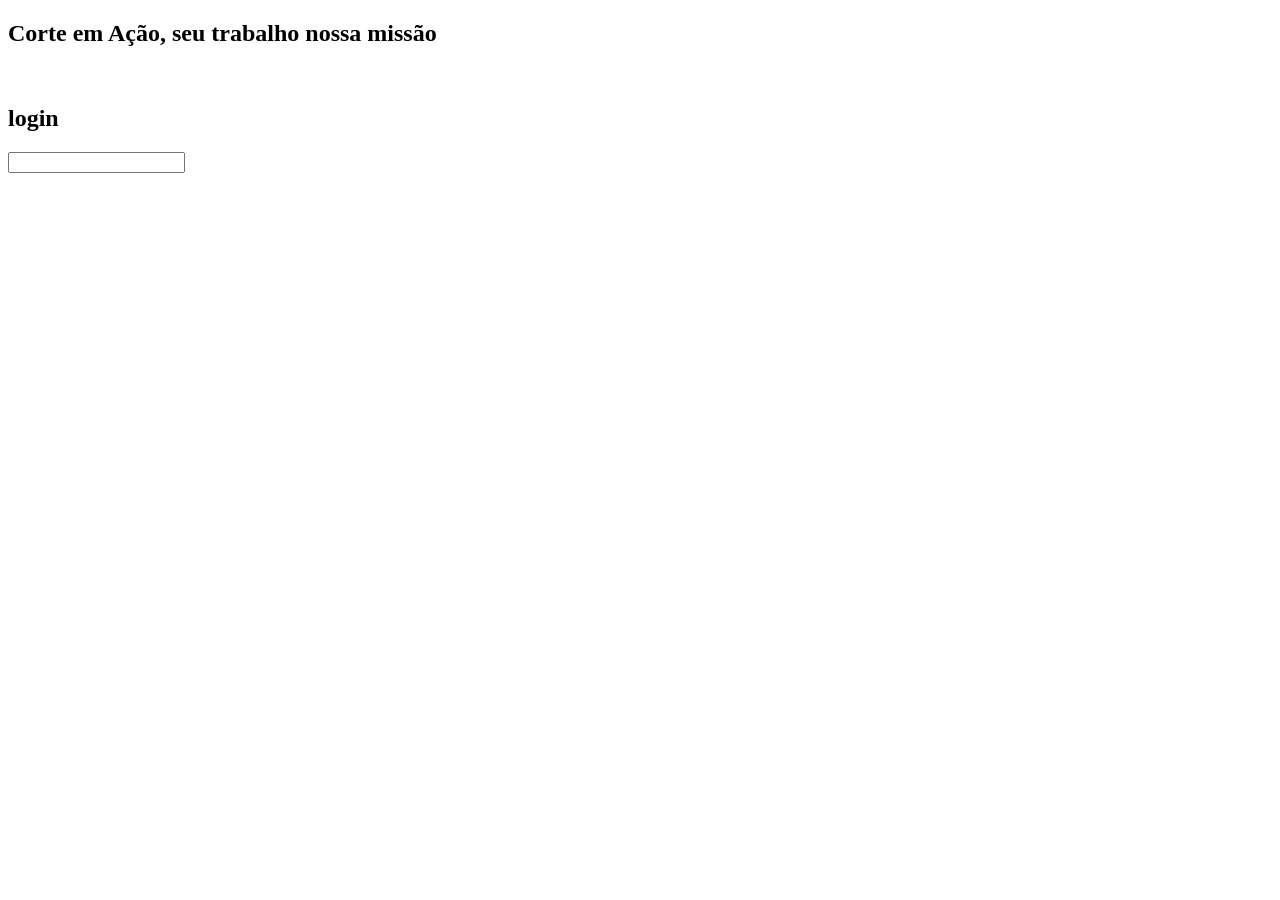
==== index.html @ 7cdcdee1 "Add files via upload" ====
<!DOCTYPE html>
<html lang="en">
<head>
    <meta charset="UTF-8">
    <meta name="viewport" content="width=device-width, initial-scale=1.0">
    <title>Corte em Ação</title>
    <link rel="stylesheet" href="style.css">
    <a href="tela de login.java"></a>
</head>
<body>
    <h2>Corte em Ação, seu trabalho nossa missão</h2>
    <br>
    <h2>login</h2>
        <form>
            <input type="text"
        </form>
</body>
</html>
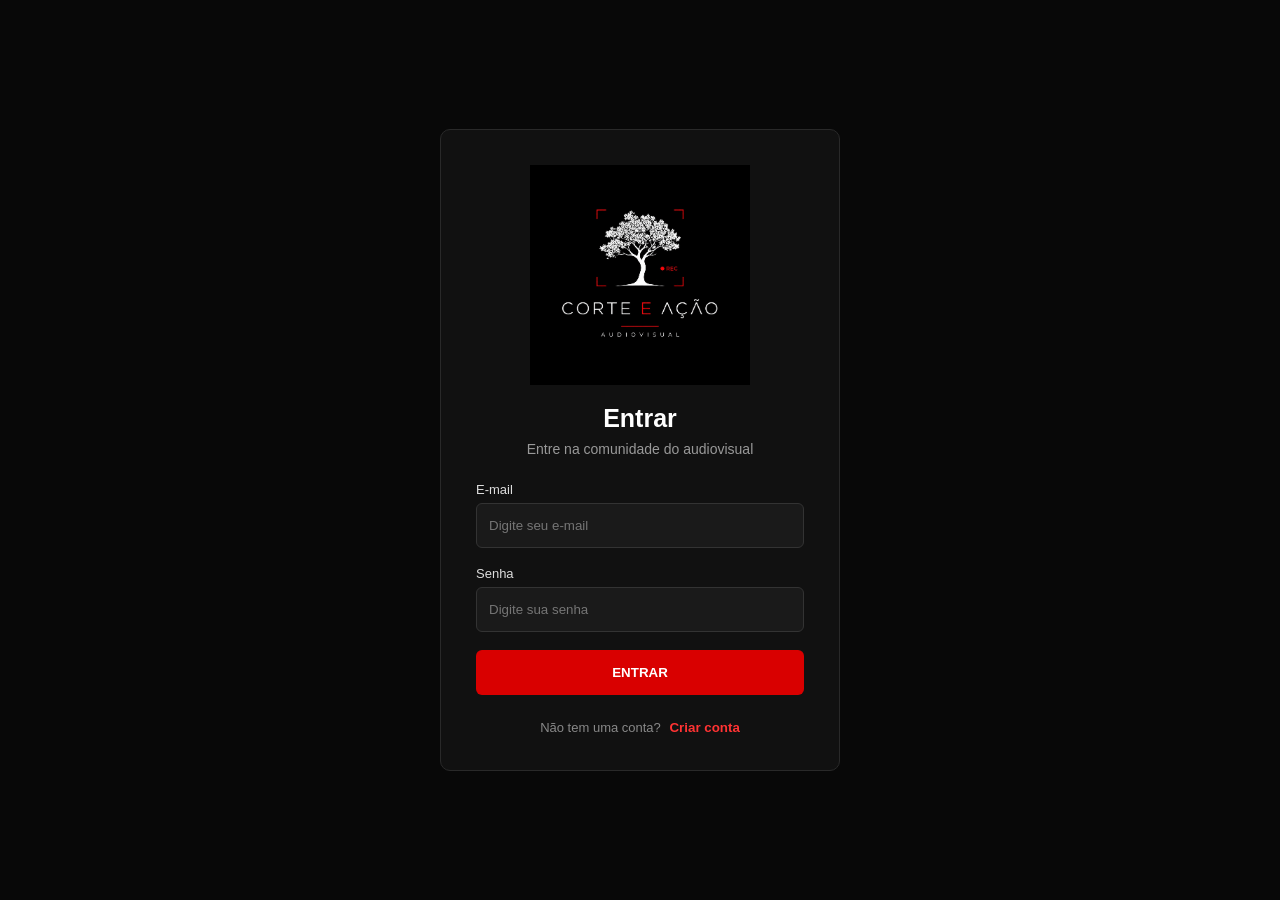
==== commit 85824980: "Rename tela_login.html to index.html" ====
--- a/index.html
+++ b/index.html
@@ -1,18 +1,618 @@
 <!DOCTYPE html>
-<html lang="en">
+<html lang="pt-BR">
+
 <head>
     <meta charset="UTF-8">
+
     <meta name="viewport" content="width=device-width, initial-scale=1.0">
-    <title>Corte em Ação</title>
+
+    <title>Corte e Ação - Audiovisual</title>
+
     <link rel="stylesheet" href="style.css">
-    <a href="tela de login.java"></a>
 </head>
+
 <body>
-    <h2>Corte em Ação, seu trabalho nossa missão</h2>
-    <br>
-    <h2>login</h2>
-        <form>
-            <input type="text"
-        </form>
+
+
+    <!-- =========================
+         TELA DE LOGIN
+    ========================== -->
+
+    <div class="login-page" id="loginPage">
+
+        <div class="login-box">
+
+            <img
+                src="Image.jpg"
+                class="login-logo"
+                alt="Logo Corte e Ação"
+            >
+
+            <h1>Entrar</h1>
+
+            <p class="login-subtitle">
+                Entre na comunidade do audiovisual
+            </p>
+
+
+            <form id="loginForm">
+
+                <label for="loginEmail">
+                    E-mail
+                </label>
+
+                <input
+                    type="email"
+                    id="loginEmail"
+                    placeholder="Digite seu e-mail"
+                    required
+                >
+
+
+                <label for="loginPassword">
+                    Senha
+                </label>
+
+                <input
+                    type="password"
+                    id="loginPassword"
+                    placeholder="Digite sua senha"
+                    required
+                >
+
+
+                <button
+                    type="submit"
+                    class="login-button"
+                >
+                    ENTRAR
+                </button>
+
+            </form>
+
+
+            <p
+                class="login-message"
+                id="loginMessage"
+            ></p>
+
+
+            <div class="register-area">
+
+                <span>
+                    Não tem uma conta?
+                </span>
+
+                <button id="showRegister">
+                    Criar conta
+                </button>
+
+            </div>
+
+        </div>
+
+    </div>
+
+
+
+    <!-- =========================
+         TELA DE CADASTRO
+    ========================== -->
+
+    <div
+        class="login-page hidden"
+        id="registerPage"
+    >
+
+        <div class="login-box">
+
+            <img
+                src="Image.jpg"
+                class="login-logo"
+                alt="Logo Corte e Ação"
+            >
+
+            <h1>Criar conta</h1>
+
+            <p class="login-subtitle">
+                Faça parte da comunidade
+            </p>
+
+
+            <form id="registerForm">
+
+                <label for="registerName">
+                    Nome
+                </label>
+
+                <input
+                    type="text"
+                    id="registerName"
+                    placeholder="Digite seu nome"
+                    required
+                >
+
+
+                <label for="registerEmail">
+                    E-mail
+                </label>
+
+                <input
+                    type="email"
+                    id="registerEmail"
+                    placeholder="Digite seu e-mail"
+                    required
+                >
+
+
+                <label for="registerPassword">
+                    Senha
+                </label>
+
+                <input
+                    type="password"
+                    id="registerPassword"
+                    placeholder="Crie uma senha"
+                    required
+                >
+
+
+                <button
+                    type="submit"
+                    class="login-button"
+                >
+                    CRIAR CONTA
+                </button>
+
+            </form>
+
+
+            <p
+                class="login-message"
+                id="registerMessage"
+            ></p>
+
+
+            <div class="register-area">
+
+                <span>
+                    Já possui uma conta?
+                </span>
+
+                <button id="showLogin">
+                    Voltar para login
+                </button>
+
+            </div>
+
+        </div>
+
+    </div>
+
+
+
+    <!-- =========================
+         COMUNIDADE
+    ========================== -->
+
+    <div
+        class="app hidden"
+        id="app"
+    >
+
+
+        <!-- =========================
+             MENU LATERAL
+        ========================== -->
+
+        <aside class="sidebar">
+
+
+            <!-- LOGO -->
+
+            <div class="logo-area">
+
+                <img
+                    src="Image.jpg"
+                    alt="Corte e Ação"
+                >
+
+            </div>
+
+
+            <!-- MENU -->
+
+            <div class="menu">
+
+                <p class="menu-title">
+                    MENU
+                </p>
+
+
+                <button
+                    class="menu-item active"
+                    id="homeButton"
+                >
+                    <span>⌂</span>
+                    <span>Início</span>
+                </button>
+
+
+                <button
+                    class="menu-item"
+                    id="exploreButton"
+                >
+                    <span>⌕</span>
+                    <span>Explorar</span>
+                </button>
+
+
+                <button
+                    class="menu-item"
+                    id="jobsButton"
+                >
+                    <span>▣</span>
+                    <span>Minhas vagas</span>
+                </button>
+
+
+
+                <!-- CANAIS -->
+
+                <p class="menu-title">
+                    CANAIS
+                </p>
+
+
+                <button
+                    class="channel active"
+                    data-channel="Geral"
+                >
+                    <span>#</span>
+                    <span>geral</span>
+                </button>
+
+
+                <button
+                    class="channel"
+                    data-channel="Vagas de emprego"
+                >
+                    <span>#</span>
+                    <span>vagas-de-emprego</span>
+                </button>
+
+
+                <button
+                    class="channel"
+                    data-channel="Produção"
+                >
+                    <span>#</span>
+                    <span>produção</span>
+                </button>
+
+
+                <button
+                    class="channel"
+                    data-channel="Direção"
+                >
+                    <span>#</span>
+                    <span>direção</span>
+                </button>
+
+
+                <button
+                    class="channel"
+                    data-channel="Edição"
+                >
+                    <span>#</span>
+                    <span>edição</span>
+                </button>
+
+
+                <button
+                    class="channel"
+                    data-channel="Áudio"
+                >
+                    <span>#</span>
+                    <span>áudio</span>
+                </button>
+
+
+                <button
+                    class="channel"
+                    data-channel="Fotografia"
+                >
+                    <span>#</span>
+                    <span>fotografia</span>
+                </button>
+
+
+                <button
+                    class="channel"
+                    data-channel="Projetos e ideias"
+                >
+                    <span>#</span>
+                    <span>projetos-e-ideias</span>
+                </button>
+
+
+                <!-- CRIAR CANAL -->
+
+                <button
+                    class="create-channel"
+                    id="createChannel"
+                >
+                    <span>＋</span>
+                    Criar canal
+                </button>
+
+            </div>
+
+
+
+            <!-- =========================
+                 USUÁRIO
+            ========================== -->
+
+            <div class="user">
+
+                <div
+                    class="avatar"
+                    id="userAvatar"
+                >
+                    US
+                </div>
+
+
+                <div class="user-info">
+
+                    <strong id="userName">
+                        Usuário
+                    </strong>
+
+                    <small>
+                        ● Online
+                    </small>
+
+                </div>
+
+
+                <button class="settings">
+                    ⚙
+                </button>
+
+            </div>
+
+        </aside>
+
+
+
+        <!-- =========================
+             ÁREA PRINCIPAL
+        ========================== -->
+
+        <main class="main">
+
+
+            <!-- TOPO -->
+
+            <header class="topbar">
+
+                <div class="channel-title">
+
+                    <span>#</span>
+
+                    <strong id="channelName">
+                        geral
+                    </strong>
+
+                </div>
+
+
+                <div class="top-actions">
+
+                    <button>
+                        ⌕
+                    </button>
+
+                    <button>
+                        ♢
+                    </button>
+
+                    <button>
+                        ?
+                    </button>
+
+                </div>
+
+            </header>
+
+
+
+            <!-- =========================
+                 CHAT
+            ========================== -->
+
+            <section class="chat">
+
+
+                <!-- MENSAGENS -->
+
+                <div
+                    class="messages"
+                    id="messages"
+                ></div>
+
+
+
+                <!-- CAMPO DE MENSAGEM -->
+
+                <div class="message-area">
+
+                    <button class="add-button">
+                        +
+                    </button>
+
+
+                    <input
+                        type="text"
+                        id="messageInput"
+                        placeholder="Enviar mensagem em #geral"
+                        autocomplete="off"
+                    >
+
+
+                    <button class="emoji-button">
+                        ☺
+                    </button>
+
+
+                    <button
+                        class="send-button"
+                        id="sendButton"
+                    >
+                        ➤
+                    </button>
+
+                </div>
+
+            </section>
+
+        </main>
+
+
+
+        <!-- =========================
+             MEMBROS
+        ========================== -->
+
+        <aside class="members">
+
+            <h3>
+                MEMBROS — 8
+            </h3>
+
+
+            <p class="member-title">
+                ONLINE — 5
+            </p>
+
+
+            <div class="member">
+
+                <div class="avatar online">
+                    JS
+                </div>
+
+                <span>
+                    João Silva
+                </span>
+
+            </div>
+
+
+            <div class="member">
+
+                <div class="avatar online">
+                    MA
+                </div>
+
+                <span>
+                    Maria Alves
+                </span>
+
+            </div>
+
+
+            <div class="member">
+
+                <div class="avatar online">
+                    PC
+                </div>
+
+                <span>
+                    Pedro Costa
+                </span>
+
+            </div>
+
+
+            <div class="member">
+
+                <div class="avatar online">
+                    AS
+                </div>
+
+                <span>
+                    Ana Souza
+                </span>
+
+            </div>
+
+
+            <div class="member">
+
+                <div class="avatar online">
+                    US
+                </div>
+
+                <span id="memberUserName">
+                    Usuário
+                </span>
+
+            </div>
+
+
+            <p class="member-title">
+                OFFLINE — 3
+            </p>
+
+
+            <div class="member offline">
+
+                <div class="avatar">
+                    CM
+                </div>
+
+                <span>
+                    Carla Mendes
+                </span>
+
+            </div>
+
+
+            <div class="member offline">
+
+                <div class="avatar">
+                    RF
+                </div>
+
+                <span>
+                    Rafael Ferreira
+                </span>
+
+            </div>
+
+
+            <div class="member offline">
+
+                <div class="avatar">
+                    GS
+                </div>
+
+                <span>
+                    Gabriel Santos
+                </span>
+
+            </div>
+
+        </aside>
+
+    </div>
+
+
+    <script src="script.js"></script>
+
 </body>
-</html>+
+</html>
--- a/style.css
+++ b/style.css
@@ -0,0 +1,917 @@
+/* =========================
+   CONFIGURAÇÕES GERAIS
+========================= */
+
+* {
+    margin: 0;
+    padding: 0;
+
+    box-sizing: border-box;
+}
+
+
+body {
+    font-family: Arial, Helvetica, sans-serif;
+
+    background: #080808;
+
+    color: white;
+}
+
+
+button {
+    font-family: inherit;
+
+    border: none;
+
+    cursor: pointer;
+}
+
+
+.hidden {
+    display: none !important;
+}
+
+
+
+/* =========================
+   LOGIN
+========================= */
+
+.login-page {
+
+    min-height: 100vh;
+
+    display: flex;
+
+    justify-content: center;
+
+    align-items: center;
+
+    background: #080808;
+}
+
+
+.login-box {
+
+    width: 400px;
+
+    background: #111111;
+
+    border: 1px solid #292929;
+
+    border-radius: 10px;
+
+    padding: 35px;
+
+    text-align: center;
+}
+
+
+.login-logo {
+
+    width: 220px;
+
+    max-width: 100%;
+
+    margin-bottom: 15px;
+}
+
+
+.login-box h1 {
+
+    font-size: 25px;
+
+    margin-bottom: 8px;
+}
+
+
+.login-subtitle {
+
+    color: #999999;
+
+    font-size: 14px;
+
+    margin-bottom: 25px;
+}
+
+
+.login-box form {
+
+    text-align: left;
+}
+
+
+.login-box label {
+
+    display: block;
+
+    color: #dddddd;
+
+    font-size: 13px;
+
+    margin-bottom: 6px;
+}
+
+
+.login-box input {
+
+    width: 100%;
+
+    height: 45px;
+
+    background: #1a1a1a;
+
+    border: 1px solid #333333;
+
+    border-radius: 6px;
+
+    color: white;
+
+    padding: 0 12px;
+
+    outline: none;
+
+    margin-bottom: 18px;
+}
+
+
+.login-box input:focus {
+
+    border-color: #e60000;
+}
+
+
+.login-button {
+
+    width: 100%;
+
+    height: 45px;
+
+    background: #d90000;
+
+    color: white;
+
+    font-weight: bold;
+
+    border-radius: 6px;
+}
+
+
+.login-button:hover {
+
+    background: #f00000;
+}
+
+
+.login-message {
+
+    color: #ff3333;
+
+    font-size: 13px;
+
+    margin-top: 12px;
+}
+
+
+.register-area {
+
+    margin-top: 25px;
+
+    color: #888888;
+
+    font-size: 13px;
+}
+
+
+.register-area button {
+
+    background: transparent;
+
+    color: #ff3333;
+
+    margin-left: 5px;
+
+    font-weight: bold;
+}
+
+
+.register-area button:hover {
+
+    text-decoration: underline;
+}
+
+
+
+/* =========================
+   COMUNIDADE
+========================= */
+
+.app {
+
+    display: flex;
+
+    height: 100vh;
+
+    background: #0b0b0b;
+}
+
+
+
+/* =========================
+   MENU LATERAL
+========================= */
+
+.sidebar {
+
+    width: 250px;
+
+    background: #111111;
+
+    display: flex;
+
+    flex-direction: column;
+
+    border-right: 1px solid #292929;
+}
+
+
+.logo-area {
+
+    height: 85px;
+
+    display: flex;
+
+    justify-content: center;
+
+    align-items: center;
+
+    border-bottom: 1px solid #292929;
+}
+
+
+.logo-area img {
+
+    width: 150px;
+
+    height: 70px;
+
+    object-fit: contain;
+}
+
+
+
+/* =========================
+   MENU
+========================= */
+
+.menu {
+
+    padding: 15px 12px;
+
+    flex: 1;
+
+    overflow-y: auto;
+}
+
+
+.menu-title {
+
+    color: #777777;
+
+    font-size: 11px;
+
+    font-weight: bold;
+
+    margin: 16px 8px 7px;
+}
+
+
+.menu-item,
+.channel {
+
+    width: 100%;
+
+    display: flex;
+
+    align-items: center;
+
+    gap: 10px;
+
+    background: transparent;
+
+    color: #aaaaaa;
+
+    padding: 10px;
+
+    border-radius: 6px;
+
+    margin-bottom: 3px;
+
+    text-align: left;
+
+    font-size: 14px;
+}
+
+
+.menu-item:hover,
+.channel:hover {
+
+    background: #222222;
+
+    color: white;
+}
+
+
+.menu-item.active,
+.channel.active {
+
+    background: #252525;
+
+    color: white;
+
+    border-left: 3px solid #d90000;
+}
+
+
+.channel {
+
+    padding-left: 12px;
+
+    color: #999999;
+}
+
+
+.create-channel {
+
+    width: 100%;
+
+    background: transparent;
+
+    color: #888888;
+
+    padding: 10px;
+
+    text-align: left;
+
+    margin-top: 5px;
+
+    border-radius: 6px;
+}
+
+
+.create-channel:hover {
+
+    background: #222222;
+
+    color: #ff3333;
+}
+
+
+
+/* =========================
+   USUÁRIO
+========================= */
+
+.user {
+
+    height: 65px;
+
+    background: #0d0d0d;
+
+    display: flex;
+
+    align-items: center;
+
+    padding: 10px;
+
+    gap: 9px;
+}
+
+
+.avatar {
+
+    width: 38px;
+
+    height: 38px;
+
+    border-radius: 50%;
+
+    background: #555555;
+
+    display: flex;
+
+    justify-content: center;
+
+    align-items: center;
+
+    font-size: 12px;
+
+    font-weight: bold;
+}
+
+
+.user-info {
+
+    display: flex;
+
+    flex-direction: column;
+
+    flex: 1;
+}
+
+
+.user-info strong {
+
+    font-size: 13px;
+}
+
+
+.user-info small {
+
+    color: #55bb66;
+
+    font-size: 11px;
+
+    margin-top: 3px;
+}
+
+
+.settings {
+
+    background: transparent;
+
+    color: #888888;
+
+    font-size: 17px;
+}
+
+
+.settings:hover {
+
+    color: white;
+}
+
+
+
+/* =========================
+   ÁREA PRINCIPAL
+========================= */
+
+.main {
+
+    flex: 1;
+
+    min-width: 0;
+
+    display: flex;
+
+    flex-direction: column;
+}
+
+
+.topbar {
+
+    height: 65px;
+
+    border-bottom: 1px solid #292929;
+
+    display: flex;
+
+    align-items: center;
+
+    padding: 0 20px;
+
+    justify-content: space-between;
+
+    background: #111111;
+}
+
+
+.channel-title {
+
+    display: flex;
+
+    align-items: center;
+
+    gap: 8px;
+}
+
+
+.channel-title span {
+
+    color: #777777;
+
+    font-size: 22px;
+}
+
+
+.channel-title strong {
+
+    font-size: 15px;
+}
+
+
+.top-actions {
+
+    display: flex;
+
+    gap: 8px;
+}
+
+
+.top-actions button {
+
+    background: transparent;
+
+    color: #999999;
+
+    font-size: 17px;
+
+    padding: 6px;
+}
+
+
+.top-actions button:hover {
+
+    color: white;
+}
+
+
+
+/* =========================
+   CHAT
+========================= */
+
+.chat {
+
+    flex: 1;
+
+    display: flex;
+
+    flex-direction: column;
+
+    min-height: 0;
+}
+
+
+.messages {
+
+    flex: 1;
+
+    overflow-y: auto;
+
+    padding: 25px;
+}
+
+
+.welcome {
+
+    border-bottom: 1px solid #292929;
+
+    padding-bottom: 25px;
+
+    margin-bottom: 20px;
+}
+
+
+.welcome-icon {
+
+    font-size: 42px;
+
+    margin-bottom: 10px;
+}
+
+
+.welcome h1 {
+
+    font-size: 25px;
+
+    margin-bottom: 8px;
+}
+
+
+.welcome p {
+
+    color: #999999;
+
+    max-width: 650px;
+
+    line-height: 1.5;
+}
+
+
+
+/* =========================
+   MENSAGENS
+========================= */
+
+.message {
+
+    display: flex;
+
+    gap: 12px;
+
+    padding: 10px 5px;
+
+    border-radius: 5px;
+}
+
+
+.message:hover {
+
+    background: #151515;
+}
+
+
+.message-avatar {
+
+    flex-shrink: 0;
+
+    width: 40px;
+
+    height: 40px;
+}
+
+
+.message-info {
+
+    display: flex;
+
+    align-items: center;
+
+    gap: 8px;
+}
+
+
+.message-info strong {
+
+    font-size: 14px;
+}
+
+
+.message-info span {
+
+    font-size: 11px;
+
+    color: #777777;
+}
+
+
+.message p {
+
+    margin-top: 5px;
+
+    color: #d7d7d7;
+
+    font-size: 14px;
+
+    line-height: 1.4;
+}
+
+
+
+/* =========================
+   CAMPO DE MENSAGEM
+========================= */
+
+.message-area {
+
+    margin: 0 20px 20px;
+
+    height: 52px;
+
+    background: #202020;
+
+    border: 1px solid #303030;
+
+    border-radius: 8px;
+
+    display: flex;
+
+    align-items: center;
+
+    padding: 0 8px;
+}
+
+
+.message-area input {
+
+    flex: 1;
+
+    height: 100%;
+
+    background: transparent;
+
+    border: none;
+
+    outline: none;
+
+    color: white;
+
+    font-size: 14px;
+
+    padding: 0 10px;
+}
+
+
+.message-area input::placeholder {
+
+    color: #777777;
+}
+
+
+.add-button,
+.emoji-button,
+.send-button {
+
+    background: transparent;
+
+    color: #999999;
+
+    font-size: 20px;
+
+    padding: 8px;
+}
+
+
+.add-button:hover,
+.emoji-button:hover,
+.send-button:hover {
+
+    color: white;
+}
+
+
+
+/* =========================
+   MEMBROS
+========================= */
+
+.members {
+
+    width: 220px;
+
+    background: #111111;
+
+    border-left: 1px solid #292929;
+
+    padding: 22px 15px;
+
+    overflow-y: auto;
+}
+
+
+.members h3 {
+
+    color: #858585;
+
+    font-size: 11px;
+
+    margin-bottom: 20px;
+}
+
+
+.member-title {
+
+    color: #858585;
+
+    font-size: 10px;
+
+    font-weight: bold;
+
+    margin: 17px 5px 10px;
+}
+
+
+.member {
+
+    display: flex;
+
+    align-items: center;
+
+    gap: 9px;
+
+    padding: 7px 5px;
+
+    color: #d5d5d5;
+
+    font-size: 13px;
+
+    border-radius: 5px;
+}
+
+
+.member:hover {
+
+    background: #222222;
+}
+
+
+.member .avatar {
+
+    width: 34px;
+
+    height: 34px;
+}
+
+
+.online {
+
+    position: relative;
+}
+
+
+.online::after {
+
+    content: "";
+
+    position: absolute;
+
+    width: 9px;
+
+    height: 9px;
+
+    background: #43c463;
+
+    border: 2px solid #111111;
+
+    border-radius: 50%;
+
+    right: -1px;
+
+    bottom: -1px;
+}
+
+
+.offline {
+
+    opacity: 0.45;
+}
+
+
+
+/* =========================
+   RESPONSIVIDADE
+========================= */
+
+@media (max-width: 900px) {
+
+    .members {
+
+        display: none;
+    }
+
+}
+
+
+@media (max-width: 650px) {
+
+    .sidebar {
+
+        width: 65px;
+    }
+
+
+    .logo-area img {
+
+        width: 55px;
+    }
+
+
+    .menu-item span:last-child,
+    .channel span:last-child,
+    .create-channel {
+
+        display: none;
+    }
+
+
+    .menu-item,
+    .channel {
+
+        justify-content: center;
+    }
+
+
+    .user-info,
+    .settings {
+
+        display: none;
+    }
+
+
+    .user {
+
+        justify-content: center;
+    }
+
+
+    .login-box {
+
+        width: 90%;
+
+        padding: 25px;
+    }
+
+}
